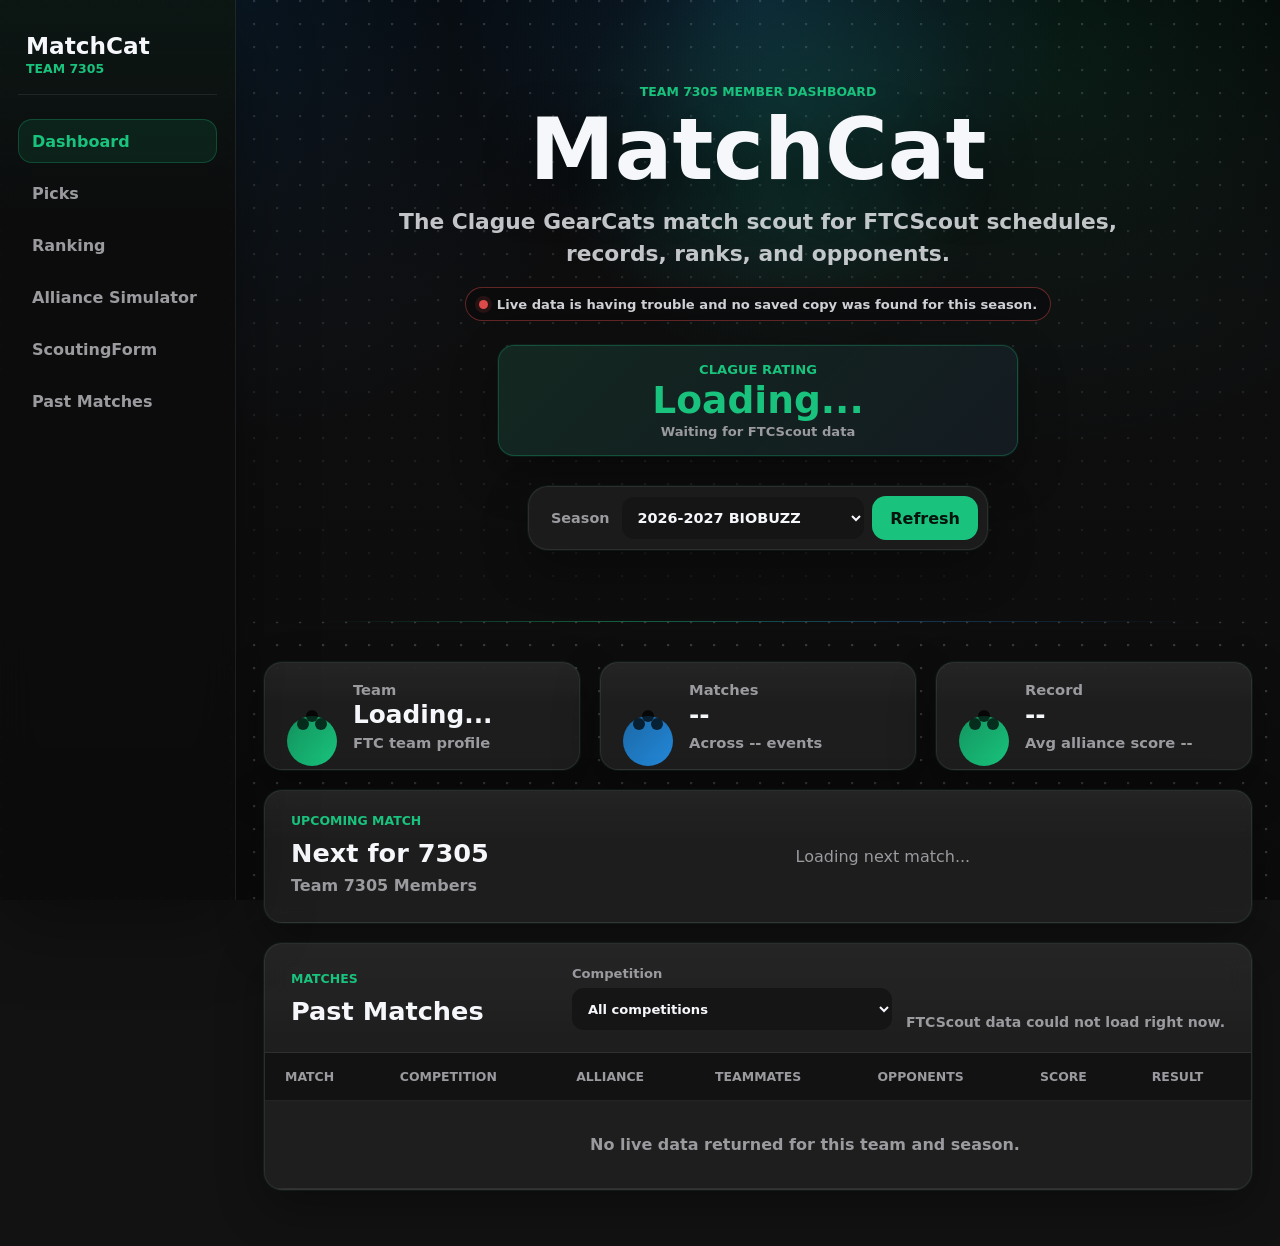
==== outputs/index.html @ bdf29955 "Pause ScoutingForm shoot points for two seconds" ====
<!doctype html>
<html lang="en">
  <head>
    <meta charset="utf-8">
    <meta name="viewport" content="width=device-width, initial-scale=1">
    <title>MatchCat | Team 7305 Member Dashboard</title>
    <meta
      name="description"
      content="MatchCat is a team 7305 member dashboard using live FTCScout data."
    >
    <meta name="theme-color" content="#0b0b0c">
    <link rel="manifest" href="manifest.webmanifest">
    <link rel="stylesheet" href="styles.css?v=20260912-shootpause2s">
  </head>
  <body>
    <button class="mobile-menu-button" id="sidebar-toggle" type="button" aria-label="Open navigation" aria-expanded="false">
      <span></span>
      <span></span>
      <span></span>
    </button>
    <aside class="app-sidebar" id="app-sidebar" aria-label="MatchCat navigation">
      <div class="app-sidebar__brand">
        <strong>MatchCat</strong>
        <span>Team 7305</span>
      </div>
      <nav class="app-sidebar__nav">
        <a href="#page-title" class="sidebar-link is-active">Dashboard</a>
        <button class="sidebar-link" id="picks-open" type="button">Picks</button>
        <button class="sidebar-link" id="ranking-open" type="button">Ranking</button>
        <button class="sidebar-link" id="sim-open" type="button">Alliance Simulator</button>
        <button class="sidebar-link" id="auto-open" type="button">ScoutingForm</button>
        <a href="#matches" class="sidebar-link">Past Matches</a>
      </nav>
    </aside>
    <div class="sidebar-backdrop" id="sidebar-backdrop" hidden></div>
    <div class="picks-backdrop" id="picks-backdrop" hidden></div>
    <div class="ranking-backdrop" id="ranking-backdrop" hidden></div>
    <div class="sim-backdrop" id="sim-backdrop" hidden></div>
    <section class="picks-menu" id="picks-menu" aria-labelledby="picks-title" hidden>
      <div class="picks-menu__header">
        <div>
          <p class="section-kicker">Alliance Captain</p>
          <h2 id="picks-title">Picks</h2>
        </div>
        <button class="button button--dark button--small" id="picks-close" type="button">Close</button>
      </div>
      <div class="picks-menu__controls">
        <label>
          Competition
          <select id="picks-event-filter">
            <option value="all">All loaded competitions</option>
          </select>
        </label>
      </div>
      <div class="status picks-menu__status" id="picks-status">Ranking teams from FTCScout data...</div>
      <div class="picks-list" id="picks-list">
        <div class="empty">Loading pick list...</div>
      </div>
    </section>
    <section class="ranking-menu" id="ranking-menu" aria-labelledby="ranking-title" hidden>
      <div class="ranking-menu__header">
        <div>
          <p class="section-kicker">Competition Standings</p>
          <h2 id="ranking-title">Ranking</h2>
        </div>
        <button class="button button--dark button--small" id="ranking-close" type="button">Close</button>
      </div>
      <div class="ranking-menu__controls">
        <label>
          Competition
          <select id="ranking-event-filter"></select>
        </label>
      </div>
      <div class="status ranking-menu__status" id="ranking-status">Choose a competition to see rankings.</div>
      <div class="ranking-list" id="ranking-list">
        <div class="empty">Loading rankings...</div>
      </div>
    </section>
    <section class="sim-menu" id="sim-menu" aria-labelledby="sim-title" hidden>
      <div class="sim-menu__header">
        <div>
          <p class="section-kicker">Playoff Forecast</p>
          <h2 id="sim-title">Alliance Simulator</h2>
        </div>
        <button class="button button--dark button--small" id="sim-close" type="button">Close</button>
      </div>
      <div class="sim-menu__controls">
        <label>
          Competition
          <select id="sim-event-filter"></select>
        </label>
        <label>
          Partner
          <select id="sim-partner-filter"></select>
        </label>
      </div>
      <div class="status sim-menu__status" id="sim-status">Pick a partner to simulate alliances.</div>
      <div class="sim-list" id="sim-list">
        <div class="empty">Loading simulator...</div>
      </div>
    </section>
    <div class="auto-backdrop" id="auto-backdrop" hidden></div>
    <section class="auto-team-menu" id="auto-team-menu" aria-labelledby="auto-team-title" hidden>
      <form class="auto-team-card" id="auto-team-form">
        <div>
          <p class="section-kicker">ScoutingForm</p>
          <h2 id="auto-team-title">What team is this?</h2>
        </div>
        <label>
          Team number or name
          <input id="auto-team-input" type="text" inputmode="text" autocomplete="off" placeholder="7305 or team name">
        </label>
        <label>
          Game
          <select id="auto-game-input"></select>
        </label>
        <label>
          Date added
          <input id="auto-date-input" type="date">
        </label>
        <label>
          Motor RPM
          <select id="auto-rpm-input">
            <option value="312rpm">312rpm</option>
            <option value="435rpm">435rpm</option>
            <option value="460rpm">460rpm</option>
            <option value="470rpm+">470rpm+</option>
          </select>
        </label>
        <label>
          Robot picture
          <input id="auto-photo-input" type="file" accept="image/*" capture="environment">
        </label>
        <label>
          Notes
          <textarea id="auto-notes-input" rows="4" placeholder="Write scouting notes for this team..."></textarea>
        </label>
        <div class="auto-photo-preview" id="auto-photo-preview" hidden>
          <img id="auto-photo-img" alt="Robot picture preview">
          <button class="button button--dark button--small" id="auto-photo-clear" type="button">Remove Photo</button>
        </div>
        <div class="auto-team-actions">
          <button class="button button--dark button--small" id="auto-team-test" type="button">Test Team</button>
          <button class="button button--small" type="submit">Start Drawing</button>
        </div>
        <p class="auto-save-status" id="auto-team-status">Saved ScoutingForms stay on this device.</p>
      </form>
    </section>
    <section class="auto-menu" id="auto-menu" aria-labelledby="auto-title" hidden>
      <div class="auto-menu__header">
        <div>
          <p class="section-kicker">ScoutingForm</p>
          <h2 id="auto-title">Field</h2>
          <small id="auto-current-team">No team selected</small>
        </div>
        <p class="auto-header-hint">Click a line or point to select it</p>
        <div class="auto-menu__photo" id="auto-menu-photo" hidden>
          <img id="auto-menu-photo-img" alt="Saved robot picture">
        </div>
        <div class="auto-menu__actions">
          <button class="button button--dark button--small" id="auto-change-team" type="button">Change Team</button>
          <button class="button button--dark button--small" id="auto-close" type="button">Close</button>
        </div>
      </div>
      <div class="auto-toolbar" aria-label="ScoutingForm path controls">
        <div class="auto-toolbar__group">
          <button class="tool-button is-active" id="auto-erase" type="button">+ Control Point</button>
          <button class="tool-button" id="auto-shoot" type="button">Shoot</button>
          <button class="tool-button" id="auto-stop" type="button">- Control Point</button>
          <button class="tool-button tool-button--primary" id="auto-connect" type="button">Create Path to Last Point</button>
        </div>
        <div class="auto-toolbar__quick">
          <button class="tool-button tool-button--icon" id="auto-undo" type="button" title="Undo last point">Undo</button>
          <button class="tool-button tool-button--play" id="auto-play" type="button">Play</button>
          <button class="tool-button" id="auto-clear" type="button">Clear</button>
        </div>
        <label>
          Color
          <input id="auto-color" type="color" value="#19c37d">
        </label>
        <label>
          Line
          <input id="auto-size" type="range" min="3" max="28" value="9">
        </label>
        <button class="button button--dark button--small" id="auto-save" type="button">Save Form</button>
        <button class="button button--dark button--small" id="auto-download" type="button">Download</button>
        <p class="auto-save-status" id="auto-save-status">Choose a team to save.</p>
        <p class="auto-cloud-status" id="auto-cloud-status">Cloud sync off.</p>
        <p class="auto-path-hint">Click to place points. Drag from a point to create a straight line.</p>
      </div>
      <div class="auto-stage">
        <canvas id="auto-canvas" width="1440" height="1440" aria-label="Drag path control points"></canvas>
      </div>
    </section>

    <main>
      <section class="hero" aria-labelledby="page-title">
        <img class="hero__image" src="matchcat-hero.png" alt="">
        <div class="hero__overlay"></div>
        <div class="hero__content">
          <p class="eyebrow">Team 7305 member dashboard</p>
          <h1 id="page-title">MatchCat</h1>
          <p class="hero__copy">
            The Clague GearCats match scout for FTCScout schedules, records, ranks, and opponents.
          </p>
          <div class="data-status" id="data-status" aria-live="polite">
            <span class="data-status__dot"></span>
            <span>Checking FTCScout and Orange Alliance cache...</span>
          </div>
          <div class="clague-rating" id="clague-rating" aria-live="polite">
            <span>Clague rating</span>
            <strong>Loading...</strong>
            <small>Waiting for FTCScout data</small>
          </div>
          <form class="controls hero-controls" id="tracker-form">
            <label>
              Season
              <select id="year-input">
                <option value="2013">2012-2013 Ring It Up!</option>
                <option value="2014">2013-2014 Block Party!</option>
                <option value="2015">2014-2015 Cascade Effect</option>
                <option value="2016">2015-2016 FIRST RES-Q</option>
                <option value="2017">2016-2017 Velocity Vortex</option>
                <option value="2018">2017-2018 FIRST Relic Recovery</option>
                <option value="2019">2018-2019 Rover Ruckus</option>
                <option value="2020">2019-2020 SKYSTONE</option>
                <option value="2021">2020-2021 Ultimate Goal</option>
                <option value="2022">2021-2022 Freight Frenzy</option>
                <option value="2023">2022-2023 POWERPLAY</option>
                <option value="2024">2023-2024 CENTERSTAGE</option>
                <option value="2025">2024-2025 INTO THE DEEP</option>
                <option value="2026">2025-2026 DECODE</option>
                <option value="2027" selected>2026-2027 BIOBUZZ</option>
              </select>
            </label>
            <button class="button button--dark" type="submit">Refresh</button>
          </form>
        </div>
      </section>

      <section class="shell">
        <section class="summary-grid" aria-label="Team and match summary">
          <article class="summary-card">
            <span>Team</span>
            <strong id="team-name">Loading...</strong>
            <small id="team-location">FTC team profile</small>
          </article>
          <article class="summary-card">
            <span>Matches</span>
            <strong id="match-count">--</strong>
            <small id="event-count">Across -- events</small>
          </article>
          <article class="summary-card">
            <span>Record</span>
            <strong id="record-count">--</strong>
            <small id="avg-score">Avg alliance score --</small>
          </article>
          <article class="summary-card summary-card--hidden">
            <span>Next/Latest</span>
            <strong id="latest-match">--</strong>
            <small id="latest-event">Waiting for data</small>
          </article>
        </section>

        <section class="upcoming-panel" aria-labelledby="upcoming-title">
          <div>
            <p class="section-kicker">Upcoming Match</p>
            <h2 id="upcoming-title">Next for 7305</h2>
            <span class="team-label" id="team-title">Team 7305 Members</span>
          </div>
          <div class="upcoming-card" id="upcoming-card">
            <div class="empty">Loading next match...</div>
          </div>
        </section>

        <section class="panel team-detail-panel" id="team-detail-panel" hidden>
          <div class="panel__header">
            <div>
              <p class="section-kicker">Opponent Tab</p>
              <h2 id="team-detail-title">Team details</h2>
            </div>
            <button class="button button--dark button--small" id="team-detail-close" type="button">Close</button>
          </div>
          <div class="team-detail" id="team-detail-body"></div>
        </section>

        <section class="panel" id="matches">
          <div class="panel__header">
            <div>
              <p class="section-kicker">Matches</p>
              <h2>Past Matches</h2>
            </div>
            <div class="panel__actions">
              <label>
                Competition
                <select id="event-filter">
                  <option value="all">All competitions</option>
                </select>
              </label>
              <div class="status" id="status">Loading FTCScout data...</div>
            </div>
          </div>
          <div class="table-wrap">
            <table>
              <thead>
                <tr>
                  <th>Match</th>
                  <th>Competition</th>
                  <th>Alliance</th>
                  <th>Teammates</th>
                  <th>Opponents</th>
                  <th>Score</th>
                  <th>Result</th>
                  <th>Time</th>
                </tr>
              </thead>
              <tbody id="match-body"></tbody>
            </table>
          </div>
        </section>
      </section>
    </main>

    <script src="cloud-config.js?v=20260912-shootpause2s"></script>
    <script src="app.js?v=20260912-shootpause2s"></script>
  </body>
</html>
---- outputs/styles.css ----
:root {
  color-scheme: dark;
  --ink: #f6f7fb;
  --muted: #9a9a9f;
  --page: #0b0b0c;
  --panel: #222222;
  --panel-soft: #1a1a1b;
  --line: #373737;
  --blue: #2388d9;
  --green: #19c37d;
  --red: #dc4a4a;
  --panel-glass: rgba(34, 34, 34, 0.82);
  --panel-glow: 0 0 0 1px rgba(25, 195, 125, 0.08), 0 18px 48px rgba(0, 0, 0, 0.32);
  --shadow: 0 24px 70px rgba(0, 0, 0, 0.34);
  --ease: cubic-bezier(0.2, 0.8, 0.2, 1);
}

* {
  box-sizing: border-box;
}

::selection {
  background: rgba(25, 195, 125, 0.3);
  color: var(--ink);
}

html {
  scroll-behavior: smooth;
}

* {
  scrollbar-width: thin;
  scrollbar-color: rgba(25, 195, 125, 0.45) rgba(255, 255, 255, 0.04);
}

::-webkit-scrollbar {
  width: 10px;
  height: 10px;
}

::-webkit-scrollbar-track {
  background: rgba(255, 255, 255, 0.04);
}

::-webkit-scrollbar-thumb {
  border: 2px solid rgba(10, 10, 11, 0.86);
  border-radius: 999px;
  background: rgba(25, 195, 125, 0.48);
}

body {
  margin: 0;
  min-height: 100vh;
  background:
    radial-gradient(circle at 82% 8%, rgba(25, 195, 125, 0.13), transparent 29%),
    radial-gradient(circle at 14% 0%, rgba(35, 136, 217, 0.16), transparent 32%),
    radial-gradient(circle at 1px 1px, rgba(255, 255, 255, 0.18) 1px, transparent 1.7px) 0 0 / 23px 23px,
    linear-gradient(180deg, #050506 0%, #101011 38%, #0b0b0c 100%);
  background-attachment: fixed;
  color: var(--ink);
  font-family:
    Inter, ui-sans-serif, system-ui, -apple-system, BlinkMacSystemFont, "Segoe UI",
    sans-serif;
}

body.modal-open {
  overflow: hidden;
}

a {
  color: inherit;
}

main {
  margin-left: 236px;
}

.mobile-menu-button {
  display: none;
}

.app-sidebar {
  position: fixed;
  inset: 0 auto 0 0;
  z-index: 40;
  width: 236px;
  display: grid;
  align-content: start;
  gap: 24px;
  border-right: 1px solid rgba(255, 255, 255, 0.08);
  background:
    linear-gradient(180deg, rgba(25, 195, 125, 0.06), transparent 24%),
    rgba(12, 12, 13, 0.92);
  backdrop-filter: blur(18px);
  box-shadow: var(--shadow);
  padding: 26px 18px;
}

.app-sidebar__brand {
  display: grid;
  gap: 4px;
  padding: 8px 8px 18px;
  border-bottom: 1px solid rgba(255, 255, 255, 0.08);
}

.app-sidebar__brand strong {
  color: var(--ink);
  font-size: 1.45rem;
  line-height: 1;
}

.app-sidebar__brand span {
  color: var(--green);
  font-size: 0.78rem;
  font-weight: 900;
  text-transform: uppercase;
}

.app-sidebar__nav {
  display: grid;
  gap: 8px;
}

.sidebar-link {
  min-height: 44px;
  display: flex;
  align-items: center;
  width: 100%;
  border: 1px solid transparent;
  border-radius: 14px;
  background: transparent;
  padding: 0 13px;
  color: var(--muted);
  font: inherit;
  font-weight: 900;
  text-decoration: none;
  text-align: left;
  cursor: pointer;
  transition:
    background 160ms ease,
    border-color 160ms ease,
    color 160ms ease,
    transform 160ms var(--ease);
}

.sidebar-link:hover,
.sidebar-link:focus-visible,
.sidebar-link.is-active {
  border-color: rgba(25, 195, 125, 0.26);
  background: rgba(25, 195, 125, 0.1);
  color: var(--green);
  outline: none;
}

.sidebar-link:hover,
.sidebar-link:focus-visible {
  transform: translateX(2px);
}

.sidebar-backdrop {
  display: none;
}

.picks-backdrop,
.ranking-backdrop,
.sim-backdrop,
.auto-backdrop {
  position: fixed;
  inset: 0;
  z-index: 70;
  background: rgba(0, 0, 0, 0.66);
  backdrop-filter: blur(5px);
}

.picks-backdrop[hidden],
.picks-menu[hidden],
.ranking-backdrop[hidden],
.ranking-menu[hidden],
.sim-backdrop[hidden],
.sim-menu[hidden],
.auto-team-menu[hidden],
.auto-backdrop[hidden],
.auto-menu[hidden] {
  display: none !important;
}

.auto-team-menu {
  position: fixed;
  inset: 0;
  z-index: 82;
  display: grid;
  place-items: center;
  padding: 22px;
  pointer-events: none;
}

.auto-team-card {
  width: min(100%, 430px);
  display: grid;
  gap: 18px;
  border: 1px solid rgba(25, 195, 125, 0.28);
  border-radius: 18px;
  background:
    linear-gradient(180deg, rgba(255, 255, 255, 0.035), transparent),
    var(--panel-glass);
  box-shadow: var(--panel-glow);
  backdrop-filter: blur(18px);
  padding: 24px;
  pointer-events: auto;
}

.auto-team-card h2 {
  margin: 4px 0 0;
  font-size: 1.5rem;
  line-height: 1.05;
}

.auto-team-card label {
  display: grid;
  gap: 8px;
  color: var(--muted);
  font-size: 0.82rem;
  font-weight: 850;
}

.auto-team-card input,
.auto-team-card select,
.auto-team-card textarea {
  width: 100%;
  min-height: 46px;
  border: 1px solid var(--line);
  border-radius: 10px;
  background: rgba(10, 10, 11, 0.68);
  color: var(--ink);
  font: inherit;
  font-weight: 800;
  padding: 0 12px;
}

.auto-team-card textarea {
  min-height: 96px;
  resize: vertical;
  line-height: 1.35;
  padding: 12px;
}

.auto-team-card input:focus,
.auto-team-card select:focus,
.auto-team-card textarea:focus {
  border-color: rgba(25, 195, 125, 0.56);
  box-shadow: 0 0 0 4px rgba(25, 195, 125, 0.1);
  outline: none;
}

.auto-photo-preview {
  display: grid;
  grid-template-columns: 72px 1fr;
  gap: 12px;
  align-items: center;
  border: 1px solid var(--line);
  border-radius: 12px;
  background: var(--panel-soft);
  padding: 10px;
}

.auto-photo-preview[hidden],
.auto-menu__photo[hidden] {
  display: none !important;
}

.auto-photo-preview img,
.auto-menu__photo img,
.team-auto-card__photo {
  display: block;
  aspect-ratio: 1;
  object-fit: cover;
  border: 1px solid rgba(25, 195, 125, 0.24);
  border-radius: 12px;
  background: #05090b;
}

.auto-photo-preview img {
  width: 72px;
}

.auto-team-actions,
.auto-menu__actions {
  display: flex;
  flex-wrap: wrap;
  gap: 10px;
}

.picks-menu,
.ranking-menu,
.sim-menu,
.auto-menu {
  position: fixed;
  top: 26px;
  right: 26px;
  bottom: 26px;
  left: 262px;
  z-index: 80;
  display: grid;
  grid-template-rows: auto auto auto minmax(0, 1fr);
  overflow: hidden;
  border: 1px solid rgba(25, 195, 125, 0.26);
  border-radius: 20px;
  background:
    linear-gradient(180deg, rgba(255, 255, 255, 0.035), transparent 30%),
    rgba(28, 28, 29, 0.94);
  box-shadow: var(--panel-glow);
  backdrop-filter: blur(20px);
  animation: menu-enter 220ms var(--ease) both;
}

@keyframes menu-enter {
  from {
    opacity: 0;
    transform: translateY(8px) scale(0.992);
  }

  to {
    opacity: 1;
    transform: translateY(0) scale(1);
  }
}

.picks-menu__header,
.ranking-menu__header,
.sim-menu__header,
.auto-menu__header {
  display: flex;
  align-items: center;
  justify-content: space-between;
  gap: 16px;
  border-bottom: 1px solid rgba(255, 255, 255, 0.08);
  padding: 22px 26px;
}

.auto-menu__header small {
  display: block;
  margin-top: 5px;
  color: var(--green);
  font-size: 0.78rem;
  font-weight: 900;
}

.auto-menu__photo {
  margin-left: auto;
}

.auto-menu__photo img {
  width: 76px;
}

.picks-menu__status,
.ranking-menu__status,
.sim-menu__status {
  max-width: none;
  border-bottom: 1px solid rgba(255, 255, 255, 0.08);
  padding: 12px 26px;
  text-align: left;
}

.picks-menu__controls,
.ranking-menu__controls,
.sim-menu__controls {
  border-bottom: 1px solid rgba(255, 255, 255, 0.08);
  padding: 14px 26px;
}

.picks-menu__controls label,
.ranking-menu__controls label,
.sim-menu__controls label {
  display: grid;
  grid-template-columns: 120px minmax(220px, 420px);
  gap: 12px;
  align-items: center;
  color: var(--muted);
  font-size: 0.82rem;
  font-weight: 850;
}

.auto-menu {
  grid-template-rows: auto auto minmax(0, 1fr);
}

.auto-menu .auto-menu__header {
  padding: 12px 18px;
}

.auto-menu__header h2 {
  font-size: clamp(1.25rem, 3vw, 1.8rem);
}

.auto-toolbar {
  display: grid;
  grid-template-columns: minmax(0, 1fr) auto auto auto;
  gap: 7px 10px;
  align-items: center;
  border: 1px solid rgba(255, 255, 255, 0.09);
  border-radius: 12px;
  background: rgba(14, 14, 15, 0.62);
  margin: 8px 12px;
  padding: 8px;
}

.auto-toolbar__group {
  grid-column: 1 / -1;
  display: flex;
  flex-wrap: wrap;
  gap: 7px;
}

.auto-toolbar__quick {
  grid-column: 1 / 2;
  display: flex;
  flex-wrap: wrap;
  gap: 7px;
}

.auto-header-hint {
  margin: 0 0 0 auto;
  color: var(--muted);
  font-size: 0.8rem;
  font-weight: 800;
}

.tool-button {
  min-height: 32px;
  border: 1px solid rgba(255, 255, 255, 0.11);
  border-radius: 9px;
  background: rgba(31, 31, 32, 0.92);
  color: var(--ink);
  font: inherit;
  font-size: 0.76rem;
  font-weight: 900;
  padding: 0 10px;
  cursor: pointer;
  transition:
    background 160ms ease,
    border-color 160ms ease,
    color 160ms ease,
    transform 160ms var(--ease),
    box-shadow 160ms ease;
}

.tool-button--primary {
  border-color: rgba(35, 136, 217, 0.44);
  background: rgba(35, 136, 217, 0.18);
  color: #dceeff;
}

.tool-button--play {
  margin-left: auto;
  border-color: rgba(25, 195, 125, 0.34);
}

.tool-button--icon {
  min-width: 44px;
  padding: 0 8px;
}

.tool-button:hover,
.tool-button:focus-visible,
.tool-button.is-active {
  border-color: rgba(25, 195, 125, 0.42);
  background: rgba(25, 195, 125, 0.14);
  box-shadow: 0 0 0 3px rgba(25, 195, 125, 0.08);
  color: var(--green);
  outline: none;
}

.tool-button:hover,
.tool-button:focus-visible {
  transform: translateY(-1px);
}

.auto-toolbar label {
  display: grid;
  grid-template-columns: auto minmax(0, 1fr);
  gap: 6px;
  align-items: center;
  color: var(--muted);
  font-size: 0.75rem;
  font-weight: 850;
}

.auto-toolbar input[type="color"] {
  width: 42px;
  height: 32px;
  border: 1px solid var(--line);
  border-radius: 8px;
  background: var(--panel-soft);
  padding: 3px;
}

.auto-toolbar input[type="range"] {
  width: 100%;
  accent-color: var(--green);
}

.auto-save-status {
  grid-column: 2 / -1;
  margin: 0;
  color: var(--muted);
  font-size: 0.72rem;
  font-weight: 800;
}

.auto-cloud-status {
  grid-column: 2 / -1;
  margin: -3px 0 0;
  border: 1px solid rgba(35, 136, 217, 0.28);
  border-radius: 10px;
  background: rgba(35, 136, 217, 0.08);
  color: rgba(246, 247, 251, 0.84);
  font-size: 0.72rem;
  font-weight: 850;
  line-height: 1.35;
  padding: 7px 10px;
}

.auto-cloud-status[data-mode="on"] {
  border-color: rgba(25, 195, 125, 0.28);
  background: rgba(25, 195, 125, 0.08);
}

.auto-cloud-status[data-mode="syncing"] {
  border-color: rgba(35, 136, 217, 0.42);
}

.auto-cloud-status[data-mode="offline"],
.auto-cloud-status[data-mode="off"] {
  border-color: rgba(255, 255, 255, 0.08);
  background: rgba(255, 255, 255, 0.035);
  color: var(--muted);
}

.auto-path-hint {
  grid-column: 2 / -1;
  margin: -3px 0 0;
  color: rgba(246, 247, 251, 0.66);
  font-size: 0.72rem;
  font-weight: 800;
}

.auto-stage {
  min-height: 0;
  display: grid;
  place-items: center;
  overflow: auto;
  background: rgba(11, 11, 12, 0.72);
  border: 1px solid rgba(255, 255, 255, 0.08);
  border-radius: 14px;
  margin: 0 12px 12px;
  padding: 10px;
}

#auto-canvas {
  width: min(100%, 820px, calc(100vh - 196px));
  aspect-ratio: 1;
  height: auto;
  border: 1px solid rgba(25, 195, 125, 0.18);
  border-radius: 12px;
  background: #101011;
  box-shadow: var(--shadow);
  touch-action: none;
  cursor: grab;
}

#auto-canvas:active {
  cursor: grabbing;
}

.hero {
  position: relative;
  min-height: 390px;
  display: grid;
  align-items: center;
  overflow: hidden;
}

.hero::after {
  content: "";
  position: absolute;
  inset: auto 8% 0;
  height: 1px;
  background: linear-gradient(90deg, transparent, rgba(25, 195, 125, 0.45), rgba(35, 136, 217, 0.35), transparent);
}

.hero__image {
  display: none;
}

.hero__overlay {
  position: absolute;
  inset: 0;
  background:
    radial-gradient(circle at 52% 24%, rgba(25, 195, 125, 0.14), transparent 30%),
    radial-gradient(circle at top, rgba(35, 136, 217, 0.2), transparent 38%),
    linear-gradient(180deg, rgba(5, 5, 6, 0.1), rgba(13, 13, 14, 0.78));
}

.hero__content {
  position: relative;
  width: min(960px, calc(100% - 32px));
  margin: 0 auto;
  padding: 84px 0 72px;
  text-align: center;
}

.eyebrow,
.section-kicker {
  margin: 0 0 10px;
  color: var(--green);
  font-size: 0.78rem;
  font-weight: 850;
  letter-spacing: 0;
  text-transform: uppercase;
}

h1,
h2,
h3 {
  margin: 0;
  letter-spacing: 0;
}

h1 {
  font-size: clamp(3.25rem, 7vw, 5.35rem);
  line-height: 0.95;
  text-shadow: 0 16px 46px rgba(0, 0, 0, 0.55);
}

h2 {
  font-size: clamp(1.35rem, 2vw, 2rem);
}

.hero__copy {
  max-width: 760px;
  margin: 16px auto 0;
  color: rgba(246, 247, 251, 0.78);
  font-size: clamp(1.05rem, 1.7vw, 1.4rem);
  font-weight: 700;
  line-height: 1.45;
}

.data-status {
  width: fit-content;
  max-width: min(620px, 100%);
  min-height: 34px;
  display: inline-flex;
  align-items: center;
  gap: 9px;
  margin: 18px auto 0;
  border: 1px solid rgba(35, 136, 217, 0.3);
  border-radius: 999px;
  background: rgba(12, 12, 13, 0.82);
  color: rgba(246, 247, 251, 0.84);
  font-size: 0.82rem;
  font-weight: 850;
  padding: 8px 13px;
}

.data-status__dot {
  width: 9px;
  height: 9px;
  flex: 0 0 auto;
  border-radius: 999px;
  background: var(--blue);
  box-shadow: 0 0 0 4px rgba(35, 136, 217, 0.14);
}

.data-status[data-mode="live"] {
  border-color: rgba(25, 195, 125, 0.34);
}

.data-status[data-mode="checking"] {
  border-color: rgba(35, 136, 217, 0.42);
}

.data-status[data-mode="checking"] .data-status__dot {
  background: var(--blue);
  animation: pulse-dot 1.1s ease-in-out infinite;
}

.data-status[data-mode="live"] .data-status__dot {
  background: var(--green);
  box-shadow: 0 0 0 4px rgba(25, 195, 125, 0.15);
}

.data-status[data-mode="cached"],
.data-status[data-mode="offline"] {
  border-color: rgba(35, 136, 217, 0.42);
}

.data-status[data-mode="cached"] .data-status__dot,
.data-status[data-mode="offline"] .data-status__dot {
  background: var(--blue);
}

.data-status[data-mode="error"] {
  border-color: rgba(220, 74, 74, 0.42);
}

.data-status[data-mode="error"] .data-status__dot {
  background: var(--red);
  box-shadow: 0 0 0 4px rgba(220, 74, 74, 0.13);
}

@keyframes pulse-dot {
  0%,
  100% {
    transform: scale(1);
    opacity: 0.75;
  }

  50% {
    transform: scale(1.35);
    opacity: 1;
  }
}

.clague-rating {
  width: min(520px, 100%);
  margin: 24px auto 0;
  padding: 16px 20px;
  border: 1px solid rgba(25, 195, 125, 0.28);
  border-radius: 16px;
  background:
    linear-gradient(135deg, rgba(25, 195, 125, 0.12), rgba(35, 136, 217, 0.07)),
    rgba(20, 20, 21, 0.82);
  box-shadow: var(--panel-glow);
  backdrop-filter: blur(14px);
}

.clague-rating span,
.clague-rating small {
  display: block;
  color: var(--muted);
  font-size: 0.82rem;
  font-weight: 850;
}

.clague-rating span {
  color: var(--green);
  text-transform: uppercase;
}

.clague-rating strong {
  display: block;
  margin: 5px 0 4px;
  min-height: 34px;
  color: var(--green);
  font-size: clamp(1.7rem, 3vw, 2.35rem);
  line-height: 1;
}

.hero-controls {
  width: min(460px, 100%);
  min-height: 62px;
  margin: 30px auto 0;
  display: grid;
  grid-template-columns: 1fr auto;
  gap: 8px;
  align-items: center;
  padding: 9px 9px 9px 22px;
  border: 1px solid rgba(255, 255, 255, 0.08);
  border-radius: 20px;
  background: rgba(32, 32, 32, 0.78);
  box-shadow: var(--panel-glow);
  backdrop-filter: blur(14px);
}

.controls label {
  display: grid;
  grid-template-columns: auto 1fr;
  gap: 12px;
  align-items: center;
  color: var(--muted);
  font-size: 0.9rem;
  font-weight: 850;
  text-align: left;
}

select {
  width: 100%;
  height: 42px;
  border: 0;
  border-radius: 12px;
  background: #151516;
  color: var(--ink);
  font: inherit;
  font-weight: 850;
  padding: 0 12px;
}

.button {
  min-height: 44px;
  display: inline-flex;
  align-items: center;
  justify-content: center;
  border: 0;
  border-radius: 14px;
  padding: 0 18px;
  font: inherit;
  font-weight: 900;
  text-decoration: none;
  cursor: pointer;
  transition:
    transform 160ms ease,
    box-shadow 160ms ease,
    filter 160ms ease;
}

.button:hover,
.button:focus-visible {
  transform: translateY(-1px);
  filter: brightness(1.05);
  box-shadow: 0 12px 28px rgba(25, 195, 125, 0.14);
  outline: none;
}

.button:active {
  transform: translateY(0);
}

.button--dark {
  background: var(--green);
  color: #06130d;
}

.button--small {
  min-height: 36px;
  border-radius: 12px;
  padding: 0 14px;
  font-size: 0.84rem;
}

.shell {
  width: min(1440px, calc(100% - 56px));
  margin: 0 auto 56px;
  position: relative;
  z-index: 2;
}

.summary-grid {
  display: grid;
  grid-template-columns: repeat(3, minmax(0, 1fr));
  gap: 20px;
  margin: 40px auto 20px;
}

.summary-card,
.upcoming-panel,
.panel {
  border: 1px solid rgba(255, 255, 255, 0.07);
  border-radius: 18px;
  background:
    linear-gradient(180deg, rgba(255, 255, 255, 0.035), transparent 38%),
    var(--panel-glass);
  box-shadow: var(--panel-glow);
  backdrop-filter: blur(12px);
  transition:
    border-color 180ms ease,
    transform 180ms var(--ease),
    background 180ms ease;
}

.summary-card:hover,
.upcoming-panel:hover,
.panel:hover {
  border-color: rgba(25, 195, 125, 0.16);
  background:
    linear-gradient(180deg, rgba(255, 255, 255, 0.045), transparent 38%),
    rgba(38, 38, 39, 0.86);
  transform: translateY(-2px);
}

.summary-card {
  min-height: 92px;
  display: grid;
  gap: 4px;
  align-content: center;
  padding: 18px 22px 18px 88px;
  position: relative;
  overflow: hidden;
}

.summary-card::before,
.summary-card::after {
  transition:
    transform 180ms var(--ease),
    opacity 180ms ease;
}

.summary-card:hover::before {
  transform: translateY(-50%) scale(1.06);
}

body.is-loading .summary-card::before {
  opacity: 0.72;
}

body.is-loading .summary-card strong,
body.is-loading .summary-card small {
  opacity: 0.64;
}

body.is-loading .summary-card::after {
  animation: pulse-dot 1.1s ease-in-out infinite;
}

.summary-card::before {
  content: "";
  position: absolute;
  left: 22px;
  top: 50%;
  width: 50px;
  height: 50px;
  border-radius: 50%;
  background:
    linear-gradient(135deg, rgba(0, 0, 0, 0.24), transparent),
    var(--green);
}

.summary-card:nth-child(2)::before {
  background:
    linear-gradient(135deg, rgba(0, 0, 0, 0.24), transparent),
    var(--blue);
}

.summary-card:nth-child(3)::before {
  background:
    linear-gradient(135deg, rgba(0, 0, 0, 0.24), transparent),
    var(--green);
}

.summary-card::after {
  content: "";
  position: absolute;
  left: 41px;
  top: 50%;
  width: 12px;
  height: 12px;
  border-radius: 50%;
  background: rgba(0, 0, 0, 0.72);
  box-shadow:
    -9px 8px 0 rgba(0, 0, 0, 0.72),
    9px 8px 0 rgba(0, 0, 0, 0.72);
  transform: translateY(-50%);
}

.summary-card--hidden {
  display: none;
}

.summary-card span,
.summary-card small {
  color: var(--muted);
  font-size: 0.92rem;
  font-weight: 750;
}

.summary-card strong {
  display: block;
  min-height: 28px;
  font-size: clamp(1.2rem, 2vw, 1.55rem);
  line-height: 1.05;
}

.upcoming-panel {
  display: grid;
  grid-template-columns: minmax(240px, 0.36fr) minmax(0, 1fr);
  gap: 20px;
  align-items: start;
  margin-top: 20px;
  overflow: hidden;
}

.upcoming-panel > div:first-child,
.panel__header {
  padding: 22px 26px;
}

.team-label {
  display: block;
  margin-top: 8px;
  color: var(--muted);
  font-weight: 800;
}

.upcoming-card {
  min-width: 0;
  padding: 22px 26px 22px 0;
}

.upcoming-match {
  display: grid;
  grid-template-columns: minmax(180px, 0.78fr) minmax(220px, 0.85fr) minmax(260px, 1fr);
  gap: 18px;
  align-items: start;
}

.upcoming-match h3 {
  margin: 12px 0 6px;
  font-size: clamp(1.65rem, 2.4vw, 2.25rem);
  line-height: 1;
}

.upcoming-match p {
  margin: 0;
  color: var(--muted);
  font-weight: 800;
}

.upcoming-match__meta {
  display: grid;
  gap: 14px;
}

.upcoming-match__meta div,
.upcoming-match__opponents {
  min-height: 78px;
  border-left: 1px solid var(--line);
  padding-left: 16px;
}

.upcoming-match__meta span,
.upcoming-match__opponents > span {
  display: block;
  margin-bottom: 8px;
  color: var(--muted);
  font-size: 0.78rem;
  font-weight: 900;
  text-transform: uppercase;
}

.upcoming-match__meta strong {
  display: block;
  font-size: 1.05rem;
}

.panel {
  margin-top: 20px;
  overflow: hidden;
}

.panel__header {
  display: flex;
  justify-content: space-between;
  gap: 16px;
  align-items: center;
  border-bottom: 1px solid rgba(255, 255, 255, 0.08);
}

.panel__actions {
  display: grid;
  grid-template-columns: minmax(220px, 320px) minmax(160px, auto);
  gap: 14px;
  align-items: end;
}

.panel__actions label {
  display: grid;
  grid-template-columns: 1fr;
  gap: 7px;
  color: var(--muted);
  font-size: 0.82rem;
  font-weight: 850;
}

.status {
  max-width: 380px;
  color: var(--muted);
  font-size: 0.88rem;
  font-weight: 800;
  text-align: right;
}

.table-wrap {
  overflow-x: auto;
  scrollbar-color: rgba(25, 195, 125, 0.45) rgba(255, 255, 255, 0.04);
}

table {
  width: 100%;
  min-width: 1080px;
  border-collapse: collapse;
}

th,
td {
  padding: 16px 20px;
  border-bottom: 1px solid rgba(255, 255, 255, 0.075);
  text-align: left;
  vertical-align: middle;
}

th {
  color: var(--muted);
  background: rgba(18, 18, 19, 0.92);
  font-size: 0.78rem;
  font-weight: 900;
  text-transform: uppercase;
}

td {
  font-weight: 750;
}

tbody tr {
  transition:
    background 160ms ease,
    transform 160ms var(--ease);
}

tbody tr:hover {
  background: rgba(255, 255, 255, 0.025);
}

.match-title {
  display: grid;
  gap: 3px;
}

.match-title span {
  color: var(--muted);
  font-size: 0.78rem;
}

.pill {
  width: max-content;
  display: inline-flex;
  align-items: center;
  min-height: 29px;
  border-radius: 999px;
  padding: 0 11px;
  color: #ffffff;
  font-size: 0.78rem;
  font-weight: 900;
}

.pill--red {
  background: var(--red);
}

.pill--blue {
  background: var(--blue);
}

.pill--neutral {
  background: var(--muted);
}

.result {
  color: var(--muted);
}

.result--win {
  color: var(--green);
}

.result--loss {
  color: var(--red);
}

.result--tie {
  color: var(--blue);
}

.score-red {
  color: var(--red);
}

.score-blue {
  color: var(--blue);
}

.team-rating-list {
  display: grid;
  gap: 8px;
  min-width: 176px;
}

.team-rating {
  display: grid;
  grid-template-columns: auto 1fr;
  gap: 2px 8px;
  align-items: center;
}

.team-link {
  width: max-content;
  max-width: 190px;
  border: 0;
  padding: 0;
  background: transparent;
  color: var(--ink);
  font: inherit;
  font-size: 0.94rem;
  font-weight: 900;
  text-align: left;
  cursor: pointer;
  transition:
    color 150ms ease,
    transform 150ms var(--ease);
}

.team-link:hover,
.team-link:focus-visible {
  color: var(--green);
  text-decoration: underline;
  transform: translateY(-1px);
  outline: none;
}

.team-rating span {
  color: var(--muted);
  font-size: 0.76rem;
}

.stars {
  grid-column: 1 / -1;
  color: var(--green) !important;
  letter-spacing: 0;
}

.rating-source {
  grid-column: 1 / -1;
  color: var(--blue) !important;
  font-size: 0.72rem !important;
}

.stars:empty {
  display: none;
}

.empty {
  padding: 34px 18px;
  color: var(--muted);
  text-align: center;
}

.team-detail {
  display: grid;
  gap: 18px;
  padding: 22px 26px 26px;
}

.team-detail__loading {
  border: 1px solid rgba(25, 195, 125, 0.22);
  border-radius: 12px;
  background: rgba(25, 195, 125, 0.08);
  color: var(--green);
  font-weight: 850;
  padding: 12px 14px;
}

.team-detail__stats {
  display: grid;
  grid-template-columns: repeat(auto-fit, minmax(140px, 1fr));
  gap: 12px;
}

.team-detail__stats article {
  min-height: 88px;
  display: grid;
  align-content: center;
  gap: 7px;
  border: 1px solid var(--line);
  border-radius: 14px;
  background: var(--panel-soft);
  padding: 14px;
}

.team-detail__stats span {
  color: var(--muted);
  font-size: 0.76rem;
  font-weight: 900;
  text-transform: uppercase;
}

.team-detail__stats strong {
  font-size: clamp(1.05rem, 2vw, 1.45rem);
  line-height: 1.05;
}

.team-detail__stats small {
  color: var(--muted);
  font-size: 0.76rem;
  font-weight: 900;
}

.team-auto-list {
  display: grid;
  gap: 10px;
  border: 1px solid var(--line);
  border-radius: 14px;
  background: rgba(255, 255, 255, 0.025);
  padding: 14px;
}

.team-auto-list__header,
.team-auto-card {
  display: flex;
  align-items: center;
  justify-content: space-between;
  gap: 12px;
}

.team-auto-list__header h3 {
  margin: 0;
  font-size: 1rem;
}

.team-auto-list__header span,
.team-auto-card span,
.team-auto-card small {
  color: var(--muted);
  font-size: 0.78rem;
  font-weight: 850;
}

.team-auto-card {
  border: 1px solid var(--line);
  border-radius: 12px;
  background: var(--panel-soft);
  padding: 12px;
}

.team-auto-card__photo {
  width: 64px;
  flex: 0 0 64px;
}

.team-auto-card div:first-child {
  display: grid;
  gap: 3px;
}

.team-auto-card strong {
  color: var(--ink);
  font-size: 1rem;
}

.team-auto-card__notes {
  max-width: 62ch;
  margin: 4px 0 0;
  color: var(--ink);
  font-size: 0.82rem;
  font-weight: 750;
  line-height: 1.35;
  white-space: pre-wrap;
}

.team-auto-card__actions {
  display: flex;
  flex-wrap: wrap;
  gap: 8px;
  justify-content: flex-end;
}

.team-detail__table-wrap {
  overflow-x: auto;
}

.team-detail__table {
  min-width: 940px;
}

.picks-list {
  display: grid;
  gap: 12px;
  align-content: start;
  overflow-y: auto;
  padding: 18px;
}

.ranking-list {
  display: grid;
  gap: 12px;
  align-content: start;
  overflow-y: auto;
  padding: 18px;
}

.sim-list {
  display: grid;
  gap: 12px;
  align-content: start;
  overflow-y: auto;
  padding: 18px;
}

.pick-card {
  display: grid;
  grid-template-columns: 56px minmax(0, 1fr) minmax(260px, auto);
  gap: 16px;
  align-items: center;
  border: 1px solid rgba(255, 255, 255, 0.08);
  border-radius: 16px;
  background:
    linear-gradient(135deg, rgba(25, 195, 125, 0.055), transparent 42%),
    rgba(24, 24, 25, 0.88);
  padding: 14px;
  transition:
    border-color 170ms ease,
    transform 170ms var(--ease),
    background 170ms ease;
}

.pick-card:hover {
  border-color: rgba(25, 195, 125, 0.22);
  transform: translateY(-2px);
}

.ranking-card {
  display: grid;
  grid-template-columns: 76px minmax(0, 1fr) minmax(360px, auto);
  gap: 2px 24px;
  align-items: center;
  border: 1px solid transparent;
  border-radius: 14px;
  background: transparent;
  padding: 12px 14px;
  transition:
    border-color 160ms ease,
    background 160ms ease,
    transform 160ms var(--ease);
}

.ranking-card:hover {
  border-color: rgba(35, 136, 217, 0.2);
  background: rgba(255, 255, 255, 0.035);
  transform: translateX(2px);
}

.ranking-card--home {
  border-color: rgba(25, 195, 125, 0.28);
  background:
    linear-gradient(90deg, rgba(25, 195, 125, 0.14), rgba(25, 195, 125, 0.05));
}

.ranking-card__number {
  color: var(--ink);
  font-size: 1.12rem;
  font-weight: 950;
}

.ranking-card--home .ranking-card__number {
  color: var(--green);
}

.ranking-card__main {
  display: grid;
  gap: 3px;
  min-width: 0;
}

.ranking-card__team {
  width: auto;
  max-width: none;
  display: block;
  color: var(--ink);
  font-size: 1.02rem;
  font-weight: 950;
  text-align: left;
}

.ranking-card__location {
  color: #d6dbe2;
  font-size: 0.88rem;
  font-weight: 750;
}

.ranking-card__stars {
  margin-top: 2px;
}

.ranking-card__stats {
  display: grid;
  grid-template-columns: repeat(4, minmax(66px, 1fr));
  gap: 8px;
}

.ranking-card__stats span {
  display: grid;
  gap: 4px;
  border: 1px solid rgba(255, 255, 255, 0.06);
  border-radius: 10px;
  background: rgba(255, 255, 255, 0.045);
  padding: 8px 10px;
  color: var(--muted);
  font-size: 0.72rem;
  font-weight: 900;
  text-transform: uppercase;
}

.ranking-card__stats strong {
  color: var(--ink);
  font-size: 1rem;
}

.sim-card,
.sim-summary-card {
  display: grid;
  grid-template-columns: 56px minmax(0, 1fr) minmax(260px, auto);
  gap: 16px;
  align-items: center;
  border: 1px solid rgba(255, 255, 255, 0.08);
  border-radius: 16px;
  background:
    linear-gradient(135deg, rgba(35, 136, 217, 0.055), transparent 42%),
    rgba(24, 24, 25, 0.88);
  padding: 14px;
  transition:
    border-color 170ms ease,
    transform 170ms var(--ease),
    background 170ms ease;
}

.sim-card:hover,
.sim-summary-card:hover {
  border-color: rgba(35, 136, 217, 0.24);
  transform: translateY(-2px);
}

.sim-summary-card {
  grid-template-columns: minmax(0, 1fr) minmax(260px, auto);
  border-color: rgba(25, 195, 125, 0.34);
  background: linear-gradient(135deg, rgba(25, 195, 125, 0.12), rgba(35, 136, 217, 0.1));
}

.sim-summary-card span,
.sim-summary-card small {
  display: block;
  color: var(--muted);
  font-size: 0.78rem;
  font-weight: 850;
}

.sim-summary-card strong {
  display: block;
  margin: 3px 0;
  color: var(--ink);
  font-size: 1.18rem;
}

.sim-card__rank {
  width: 44px;
  height: 44px;
  display: grid;
  place-items: center;
  border-radius: 50%;
  background: var(--blue);
  color: #eef7ff;
  font-weight: 950;
}

.sim-card__main,
.sim-card__teams {
  min-width: 0;
}

.sim-card__main {
  display: grid;
  gap: 6px;
}

.sim-card__teams {
  display: flex;
  flex-wrap: wrap;
  gap: 7px;
  align-items: center;
}

.sim-card__teams > span {
  color: var(--muted);
  font-weight: 950;
}

.sim-team-link {
  width: auto;
  max-width: 100%;
  display: inline-flex;
  gap: 7px;
  align-items: baseline;
  color: var(--ink);
  font-size: 1rem;
}

.sim-team-link span {
  color: var(--green);
}

.pick-card__rank {
  width: 44px;
  height: 44px;
  display: grid;
  place-items: center;
  border-radius: 50%;
  background: linear-gradient(135deg, var(--green), #55e0a2);
  color: #06130d;
  box-shadow: 0 12px 28px rgba(25, 195, 125, 0.18);
  font-weight: 950;
}

.pick-card__main {
  display: grid;
  gap: 5px;
  min-width: 0;
}

.pick-card__team {
  width: auto;
  max-width: none;
  display: flex;
  gap: 8px;
  align-items: baseline;
  color: var(--ink);
  font-size: 1.05rem;
}

.pick-card__team span {
  color: var(--green);
}

.pick-card__meta {
  color: var(--muted);
  font-size: 0.82rem;
  font-weight: 800;
}

.pick-card__stats {
  display: grid;
  grid-template-columns: repeat(3, minmax(72px, 1fr));
  gap: 8px;
}

.pick-card__stats span {
  display: grid;
  gap: 4px;
  border: 1px solid rgba(255, 255, 255, 0.06);
  border-radius: 10px;
  background: rgba(255, 255, 255, 0.045);
  padding: 8px 10px;
  color: var(--muted);
  font-size: 0.72rem;
  font-weight: 900;
  text-transform: uppercase;
}

.pick-card__stats strong {
  color: var(--ink);
  font-size: 1rem;
}

.mobile-match-card {
  display: none;
}

@media (max-width: 980px) {
  main {
    margin-left: 0;
  }

  .mobile-menu-button {
    position: fixed;
    top: 12px;
    left: 12px;
    z-index: 60;
    width: 44px;
    height: 44px;
    display: grid;
    place-items: center;
    gap: 4px;
    border: 1px solid rgba(255, 255, 255, 0.1);
    border-radius: 14px;
    background: rgba(10, 10, 11, 0.88);
    box-shadow: var(--panel-glow);
    backdrop-filter: blur(14px);
    padding: 10px;
  }

  .mobile-menu-button span {
    width: 20px;
    height: 2px;
    border-radius: 999px;
    background: var(--ink);
  }

  .app-sidebar {
    width: min(280px, 82vw);
    transform: translateX(-105%);
    transition: transform 220ms var(--ease);
  }

  body.sidebar-open .app-sidebar {
    transform: translateX(0) !important;
  }

  body.auto-open .auto-menu,
  body.ranking-open .ranking-menu,
  body.sim-open .sim-menu,
  body.picks-open .picks-menu {
    display: grid;
  }

  body.auto-open .auto-backdrop,
  body.ranking-open .ranking-backdrop,
  body.sim-open .sim-backdrop,
  body.picks-open .picks-backdrop {
    display: block;
  }

  .sidebar-backdrop {
    position: fixed;
    inset: 0;
    z-index: 35;
    display: block;
    background: rgba(0, 0, 0, 0.58);
  }

  .sidebar-backdrop[hidden] {
    display: none;
  }

  .picks-menu,
  .ranking-menu,
  .sim-menu,
  .auto-menu {
    top: 66px;
    right: 10px;
    bottom: 10px;
    left: 10px;
    border-radius: 18px;
  }

  .picks-menu__header,
  .ranking-menu__header,
  .sim-menu__header,
  .auto-menu__header {
    flex-wrap: wrap;
    padding: 16px;
  }

  .auto-menu__photo {
    margin-left: 0;
  }

  .auto-menu__photo img {
    width: 58px;
  }

  .auto-toolbar {
    grid-template-columns: 1fr;
    gap: 7px;
    margin: 8px;
    padding: 8px;
  }

  .auto-toolbar__group {
    display: grid;
    grid-template-columns: repeat(2, minmax(0, 1fr));
  }

  .auto-toolbar__quick {
    grid-column: 1;
    display: grid;
    grid-template-columns: repeat(3, minmax(0, 1fr));
  }

  .auto-save-status,
  .auto-cloud-status,
  .auto-path-hint {
    grid-column: 1;
  }

  .tool-button {
    min-height: 31px;
    padding: 0 7px;
  }

  .auto-stage {
    margin: 0 8px 8px;
    padding: 8px;
  }

  #auto-canvas {
    width: min(100%, calc(100vh - 244px));
  }

  .picks-menu__controls,
  .ranking-menu__controls,
  .sim-menu__controls {
    padding: 12px 16px;
  }

  .picks-menu__controls label,
  .ranking-menu__controls label,
  .sim-menu__controls label {
    grid-template-columns: 1fr;
    gap: 7px;
  }

  .picks-menu__status,
  .ranking-menu__status,
  .sim-menu__status {
    padding: 11px 16px;
  }

  .summary-grid,
  .upcoming-panel,
  .upcoming-match,
  .team-detail__stats {
    grid-template-columns: 1fr;
  }

  .team-auto-list__header,
  .team-auto-card {
    align-items: flex-start;
    flex-direction: column;
  }

  .team-auto-card__actions {
    width: 100%;
    justify-content: stretch;
  }

  .team-auto-card__actions .button {
    flex: 1 1 130px;
  }

  .upcoming-card {
    padding: 0 26px 26px;
  }

  .panel__header {
    align-items: flex-start;
    flex-direction: column;
  }

  .panel__actions {
    width: 100%;
    grid-template-columns: 1fr;
  }

  .status {
    max-width: none;
    text-align: left;
  }

  .pick-card,
  .ranking-card,
  .sim-card,
  .sim-summary-card {
    grid-template-columns: 48px minmax(0, 1fr);
  }

  .sim-summary-card {
    grid-template-columns: 1fr;
  }

  .pick-card__stats,
  .ranking-card__stats {
    grid-column: 1 / -1;
  }
}

@media (max-width: 560px) {
  .hero {
    min-height: auto;
  }

  .hero__content {
    width: min(100% - 18px, 960px);
    padding: 38px 0 30px;
  }

  h1 {
    font-size: clamp(2.8rem, 15vw, 3.75rem);
  }

  .hero__copy {
    font-size: 0.98rem;
    line-height: 1.4;
  }

  .clague-rating {
    grid-template-columns: 1fr;
    gap: 8px;
    padding: 14px;
    text-align: left;
  }

  .clague-rating strong {
    min-height: 30px;
    font-size: 1.55rem;
  }

  .hero-controls {
    gap: 10px;
    border-radius: 14px;
    padding: 12px;
  }

  .hero-controls,
  .controls label {
    grid-template-columns: 1fr;
  }

  .controls {
    gap: 10px;
  }

  .button,
  select {
    width: 100%;
  }

  .shell {
    width: min(100% - 16px, 1440px);
    margin-bottom: 28px;
  }

  .summary-grid {
    gap: 12px;
    margin-top: 14px;
  }

  .summary-card {
    min-height: auto;
    border-radius: 16px;
    padding: 15px 14px 15px 66px;
  }

  .summary-card::before {
    left: 14px;
    width: 38px;
    height: 38px;
  }

  .summary-card::after {
    left: 27px;
    top: 32px;
  }

  .upcoming-panel,
  .panel {
    border-radius: 16px;
  }

  .upcoming-panel {
    gap: 0;
  }

  .upcoming-card {
    padding: 0 16px 16px;
  }

  .upcoming-match {
    gap: 14px;
  }

  .upcoming-match h3 {
    font-size: 1.35rem;
  }

  .upcoming-match__meta,
  .upcoming-match__opponents {
    min-height: auto;
    padding-top: 12px;
    border-left: 0;
    border-top: 1px solid var(--line);
  }

  .upcoming-panel > div:first-child,
  .panel__header {
    padding: 16px;
  }

  .panel {
    margin-top: 14px;
  }

  .panel__actions {
    gap: 10px;
  }

  .status {
    font-size: 0.78rem;
  }

  .team-detail {
    padding: 16px;
  }

  .team-detail__stats article {
    min-height: auto;
    padding: 12px;
  }

  .table-wrap,
  .team-detail__table-wrap {
    overflow-x: visible;
  }

  table,
  .team-detail__table {
    min-width: 0;
  }

  table,
  thead,
  tbody,
  tr,
  th,
  td {
    display: block;
  }

  thead {
    display: none;
  }

  tbody {
    display: grid;
    gap: 12px;
    padding: 12px;
  }

  tr {
    overflow: hidden;
    border: 1px solid rgba(255, 255, 255, 0.08);
    border-radius: 16px;
    background:
      linear-gradient(180deg, rgba(255, 255, 255, 0.035), transparent),
      var(--panel-soft);
    box-shadow: 0 12px 32px rgba(0, 0, 0, 0.22);
  }

  td {
    display: grid;
    grid-template-columns: minmax(86px, 0.38fr) minmax(0, 1fr);
    gap: 10px;
    align-items: start;
    border-bottom: 1px solid rgba(255, 255, 255, 0.06);
    padding: 11px 12px;
    overflow-wrap: anywhere;
  }

  td:last-child {
    border-bottom: 0;
  }

  td::before {
    content: attr(data-label);
    color: var(--muted);
    font-size: 0.72rem;
    font-weight: 900;
    line-height: 1.25;
    text-transform: uppercase;
  }

  td.empty {
    display: block;
    padding: 24px 16px;
  }

  td.empty::before {
    content: none;
  }

  .match-title,
  .team-rating-list {
    min-width: 0;
  }

  .team-rating {
    grid-template-columns: 1fr;
    gap: 3px;
  }

  .team-link {
    width: auto;
    max-width: 100%;
    overflow-wrap: anywhere;
  }

  .stars,
  .rating-source {
    grid-column: auto;
  }

  .pill {
    max-width: 100%;
  }

  #match-body td:not([data-label="Match"]) {
    display: none;
  }

  #match-body td[data-label="Match"] {
    display: block;
    border-bottom: 0;
    padding: 0;
  }

  #match-body td[data-label="Match"]::before {
    content: none;
  }

  #match-body .match-title--desktop {
    display: none;
  }

  #match-body .mobile-match-card {
    display: grid;
  }

  .mobile-match-card {
    overflow: hidden;
    border-radius: 16px;
    background:
      linear-gradient(180deg, rgba(255, 255, 255, 0.035), transparent),
      #171717;
  }

  .mobile-match-card__header {
    display: flex;
    align-items: flex-start;
    justify-content: space-between;
    gap: 10px;
    border-bottom: 1px solid var(--line);
    padding: 12px;
  }

  .mobile-match-card__header div {
    display: grid;
    min-width: 0;
    gap: 3px;
  }

  .mobile-match-card__header strong {
    color: var(--ink);
    font-size: 1.05rem;
    line-height: 1.1;
  }

  .mobile-match-card__header span {
    color: var(--muted);
    font-size: 0.76rem;
    line-height: 1.25;
  }

  .mobile-match-card__result {
    flex: 0 0 auto;
    border: 1px solid var(--line);
    border-radius: 999px;
    padding: 5px 9px;
    background: rgba(255, 255, 255, 0.055);
    color: var(--muted);
    font-size: 0.72rem;
    font-weight: 900;
    text-transform: uppercase;
  }

  .mobile-match-card__result.result--win {
    border-color: rgba(25, 195, 125, 0.45);
    color: var(--green);
  }

  .mobile-match-card__result.result--loss {
    border-color: rgba(255, 76, 76, 0.45);
    color: var(--red);
  }

  .mobile-match-card__result.result--tie {
    border-color: rgba(47, 134, 255, 0.45);
    color: var(--blue);
  }

  .mobile-match-board {
    display: grid;
    grid-template-columns: 66px minmax(0, 1fr) minmax(0, 1fr);
  }

  .mobile-match-board__head {
    min-height: 42px;
    display: grid;
    place-items: center;
    padding: 8px 6px;
    color: #ffffff;
    font-size: 0.78rem;
    font-weight: 950;
    line-height: 1.1;
    text-align: center;
  }

  .mobile-match-board__head--match {
    background: #242424;
  }

  .mobile-match-board__head--red {
    background: #bd1b22;
  }

  .mobile-match-board__head--blue {
    background: #245fb8;
  }

  .mobile-match-board__score {
    display: grid;
    align-content: start;
    gap: 6px;
    border-top: 1px solid rgba(255, 255, 255, 0.06);
    background: #242424;
    padding: 10px 6px;
    text-align: center;
  }

  .mobile-match-board__score strong {
    color: var(--ink);
    font-size: 0.95rem;
    line-height: 1.1;
  }

  .mobile-match-board__score span {
    color: var(--muted);
    font-size: 0.68rem;
    line-height: 1.2;
  }

  .mobile-alliance {
    display: grid;
    align-content: start;
    gap: 1px;
    min-width: 0;
  }

  .mobile-alliance--red {
    background: rgba(189, 27, 34, 0.18);
  }

  .mobile-alliance--blue {
    background: rgba(36, 95, 184, 0.22);
  }

  .mobile-team {
    min-height: 92px;
    display: grid;
    align-content: start;
    gap: 4px;
    padding: 9px 8px;
    background: rgba(255, 255, 255, 0.035);
  }

  .mobile-alliance--red .mobile-team:nth-child(odd) {
    background: rgba(189, 27, 34, 0.28);
  }

  .mobile-alliance--blue .mobile-team:nth-child(odd) {
    background: rgba(36, 95, 184, 0.32);
  }

  .mobile-team--clague {
    background: rgba(25, 195, 125, 0.22) !important;
    box-shadow: inset 3px 0 0 var(--green);
  }

  .mobile-team__name {
    width: 100%;
    display: grid;
    gap: 2px;
    color: #ffffff;
    font-size: 0.8rem;
    font-style: italic;
    font-weight: 900;
    line-height: 1.15;
  }

  .mobile-team__name span {
    color: #ffffff;
    font-size: 0.84rem;
    font-style: normal;
    line-height: 1;
  }

  .mobile-team__meta {
    color: rgba(255, 255, 255, 0.72);
    font-size: 0.66rem;
    font-weight: 800;
    line-height: 1.25;
  }

  .mobile-team .stars {
    color: var(--green) !important;
    font-size: 0.82rem;
    line-height: 1;
  }

  .mobile-team small {
    color: var(--blue);
    font-size: 0.62rem;
    font-weight: 800;
    line-height: 1.2;
  }

  .mobile-team--empty {
    min-height: 92px;
    color: var(--muted);
    font-weight: 900;
  }
}

@media (prefers-reduced-motion: reduce) {
  *,
  *::before,
  *::after {
    scroll-behavior: auto !important;
    transition-duration: 0.01ms !important;
    animation-duration: 0.01ms !important;
    animation-iteration-count: 1 !important;
  }
}
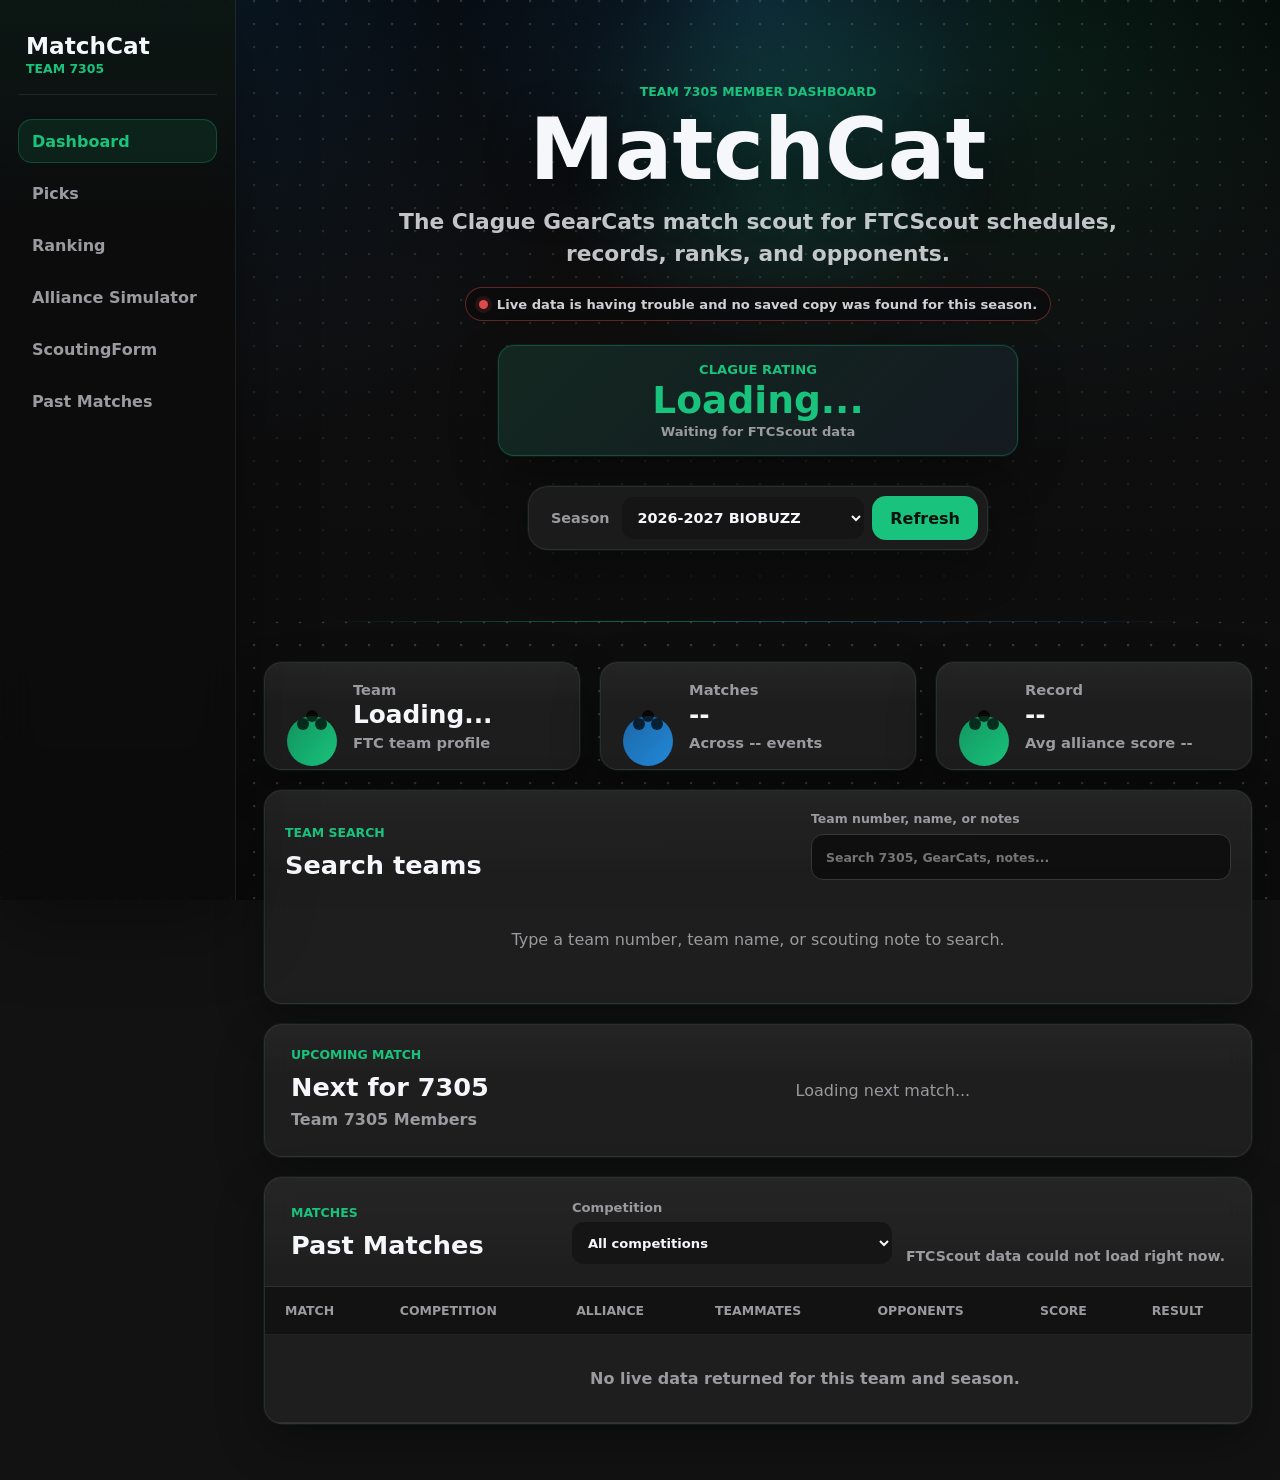
==== commit ee56bacc: "Add dashboard team search" ====
--- a/outputs/index.html
+++ b/outputs/index.html
@@ -10,7 +10,7 @@
     >
     <meta name="theme-color" content="#0b0b0c">
     <link rel="manifest" href="manifest.webmanifest">
-    <link rel="stylesheet" href="styles.css?v=20260912-shootpause2s">
+    <link rel="stylesheet" href="styles.css?v=20260912-teamsearch">
   </head>
   <body>
     <button class="mobile-menu-button" id="sidebar-toggle" type="button" aria-label="Open navigation" aria-expanded="false">
@@ -185,7 +185,7 @@
         <button class="button button--dark button--small" id="auto-save" type="button">Save Form</button>
         <button class="button button--dark button--small" id="auto-download" type="button">Download</button>
         <p class="auto-save-status" id="auto-save-status">Choose a team to save.</p>
-        <p class="auto-cloud-status" id="auto-cloud-status">Cloud sync off.</p>
+        <p class="auto-cloud-status" id="auto-cloud-status">Cloud sync on.</p>
         <p class="auto-path-hint">Click to place points. Drag from a point to create a straight line.</p>
       </div>
       <div class="auto-stage">
@@ -262,6 +262,22 @@
           </article>
         </section>
 
+        <section class="team-search-panel" aria-labelledby="team-search-title">
+          <div class="team-search-panel__header">
+            <div>
+              <p class="section-kicker">Team Search</p>
+              <h2 id="team-search-title">Search teams</h2>
+            </div>
+            <label class="team-search-box">
+              <span>Team number, name, or notes</span>
+              <input id="team-search-input" type="search" inputmode="search" autocomplete="off" placeholder="Search 7305, GearCats, notes...">
+            </label>
+          </div>
+          <div class="team-search-results" id="team-search-results">
+            <div class="empty">Type a team number, team name, or scouting note to search.</div>
+          </div>
+        </section>
+
         <section class="upcoming-panel" aria-labelledby="upcoming-title">
           <div>
             <p class="section-kicker">Upcoming Match</p>
@@ -321,7 +337,7 @@
       </section>
     </main>
 
-    <script src="cloud-config.js?v=20260912-shootpause2s"></script>
-    <script src="app.js?v=20260912-shootpause2s"></script>
+    <script src="cloud-config.js?v=20260912-teamsearch"></script>
+    <script src="app.js?v=20260912-teamsearch"></script>
   </body>
 </html>
--- a/outputs/styles.css
+++ b/outputs/styles.css
@@ -853,6 +853,7 @@
 }
 
 .summary-card,
+.team-search-panel,
 .upcoming-panel,
 .panel {
   border: 1px solid rgba(255, 255, 255, 0.07);
@@ -869,6 +870,7 @@
 }
 
 .summary-card:hover,
+.team-search-panel:hover,
 .upcoming-panel:hover,
 .panel:hover {
   border-color: rgba(25, 195, 125, 0.16);
@@ -876,6 +878,125 @@
     linear-gradient(180deg, rgba(255, 255, 255, 0.045), transparent 38%),
     rgba(38, 38, 39, 0.86);
   transform: translateY(-2px);
+}
+
+.team-search-panel {
+  display: grid;
+  gap: 16px;
+  margin: 0 auto 20px;
+  padding: 20px;
+}
+
+.team-search-panel__header {
+  display: grid;
+  grid-template-columns: minmax(0, 1fr) minmax(260px, 420px);
+  gap: 16px;
+  align-items: end;
+}
+
+.team-search-panel h2 {
+  margin: 4px 0 0;
+  font-size: clamp(1.35rem, 2vw, 2rem);
+}
+
+.team-search-box {
+  display: grid;
+  gap: 8px;
+  color: var(--muted);
+  font-size: 0.78rem;
+  font-weight: 850;
+}
+
+.team-search-box input {
+  width: 100%;
+  min-height: 46px;
+  border: 1px solid var(--line);
+  border-radius: 12px;
+  background: rgba(10, 10, 11, 0.72);
+  color: var(--ink);
+  font: inherit;
+  font-weight: 850;
+  padding: 0 14px;
+}
+
+.team-search-box input:focus {
+  border-color: rgba(25, 195, 125, 0.52);
+  box-shadow: 0 0 0 4px rgba(25, 195, 125, 0.1);
+  outline: none;
+}
+
+.team-search-results {
+  display: grid;
+  gap: 10px;
+}
+
+.team-search-card {
+  display: grid;
+  grid-template-columns: minmax(0, 1fr) minmax(112px, auto) auto;
+  gap: 14px;
+  align-items: center;
+  border: 1px solid rgba(255, 255, 255, 0.075);
+  border-radius: 14px;
+  background: rgba(8, 8, 9, 0.46);
+  padding: 14px;
+}
+
+.team-search-card__main {
+  display: grid;
+  gap: 4px;
+  min-width: 0;
+}
+
+.team-search-card__main span {
+  color: var(--green);
+  font-size: 0.76rem;
+  font-weight: 950;
+}
+
+.team-search-card__main strong {
+  color: var(--ink);
+  font-size: 1.05rem;
+  line-height: 1.15;
+}
+
+.team-search-card__main small,
+.team-search-card__rating small {
+  color: var(--muted);
+  font-size: 0.72rem;
+  font-weight: 850;
+}
+
+.team-search-card__main p {
+  margin: 5px 0 0;
+  color: rgba(246, 247, 251, 0.78);
+  font-size: 0.82rem;
+  font-weight: 750;
+  line-height: 1.35;
+}
+
+.team-search-card__empty-note {
+  color: var(--muted) !important;
+}
+
+.team-search-card__rating {
+  display: grid;
+  gap: 4px;
+  justify-items: end;
+}
+
+.team-search-card .team-link {
+  width: auto;
+  max-width: none;
+  min-height: 36px;
+  display: inline-flex;
+  align-items: center;
+  border: 1px solid rgba(25, 195, 125, 0.24);
+  border-radius: 12px;
+  background: var(--green);
+  color: #06130d;
+  padding: 0 14px;
+  font-size: 0.84rem;
+  text-decoration: none;
 }
 
 .summary-card {
@@ -1715,6 +1836,25 @@
     display: block;
   }
 
+  .auto-team-menu {
+    align-items: start;
+    justify-items: center;
+    min-height: 100dvh;
+    overflow-y: auto;
+    -webkit-overflow-scrolling: touch;
+    padding: 72px 12px max(18px, env(safe-area-inset-bottom));
+    pointer-events: auto;
+  }
+
+  .auto-team-card {
+    width: min(100%, 440px);
+    max-height: calc(100dvh - 90px);
+    overflow-y: auto;
+    -webkit-overflow-scrolling: touch;
+    overscroll-behavior: contain;
+    padding: 18px;
+  }
+
   .sidebar-backdrop {
     position: fixed;
     inset: 0;
@@ -1731,11 +1871,18 @@
   .ranking-menu,
   .sim-menu,
   .auto-menu {
-    top: 66px;
-    right: 10px;
-    bottom: 10px;
-    left: 10px;
+    top: 58px;
+    right: 8px;
+    bottom: 8px;
+    left: 8px;
     border-radius: 18px;
+  }
+
+  .auto-menu {
+    grid-template-rows: auto auto minmax(340px, 1fr);
+    overflow-y: auto;
+    -webkit-overflow-scrolling: touch;
+    overscroll-behavior: contain;
   }
 
   .picks-menu__header,
@@ -1743,7 +1890,21 @@
   .sim-menu__header,
   .auto-menu__header {
     flex-wrap: wrap;
-    padding: 16px;
+    gap: 10px;
+    padding: 12px;
+  }
+
+  .auto-menu__header h2 {
+    font-size: 1.18rem;
+  }
+
+  .auto-menu__header small {
+    margin-top: 3px;
+    font-size: 0.68rem;
+  }
+
+  .auto-header-hint {
+    display: none;
   }
 
   .auto-menu__photo {
@@ -1756,9 +1917,9 @@
 
   .auto-toolbar {
     grid-template-columns: 1fr;
-    gap: 7px;
-    margin: 8px;
-    padding: 8px;
+    gap: 6px;
+    margin: 6px;
+    padding: 6px;
   }
 
   .auto-toolbar__group {
@@ -1779,17 +1940,30 @@
   }
 
   .tool-button {
-    min-height: 31px;
+    min-height: 34px;
     padding: 0 7px;
+    font-size: 0.68rem;
+  }
+
+  .auto-toolbar label {
+    font-size: 0.66rem;
+  }
+
+  .auto-toolbar input[type="color"] {
+    width: 38px;
+    height: 30px;
   }
 
   .auto-stage {
-    margin: 0 8px 8px;
+    align-items: start;
+    min-height: 340px;
+    margin: 0 6px 6px;
     padding: 8px;
   }
 
   #auto-canvas {
-    width: min(100%, calc(100vh - 244px));
+    width: min(100%, 560px);
+    max-width: calc(100vw - 32px);
   }
 
   .picks-menu__controls,
@@ -1870,6 +2044,74 @@
 }
 
 @media (max-width: 560px) {
+  .auto-menu {
+    top: 6px;
+    right: 4px;
+    bottom: 4px;
+    left: 4px;
+    border-radius: 12px;
+    grid-template-rows: auto auto minmax(300px, 1fr);
+  }
+
+  .auto-menu__header {
+    padding: 9px 10px;
+  }
+
+  .auto-menu__actions {
+    width: 100%;
+    display: grid;
+    grid-template-columns: repeat(2, minmax(0, 1fr));
+  }
+
+  .auto-menu__actions .button {
+    min-height: 36px;
+    padding: 0 8px;
+  }
+
+  .auto-menu__photo img {
+    width: 48px;
+  }
+
+  .auto-toolbar {
+    margin: 4px;
+    padding: 5px;
+  }
+
+  .auto-toolbar__group,
+  .auto-toolbar__quick {
+    gap: 5px;
+  }
+
+  .auto-toolbar__group {
+    grid-template-columns: repeat(2, minmax(0, 1fr));
+  }
+
+  .auto-toolbar__quick {
+    grid-template-columns: repeat(3, minmax(0, 1fr));
+  }
+
+  .auto-save-status,
+  .auto-cloud-status,
+  .auto-path-hint {
+    font-size: 0.66rem;
+    line-height: 1.25;
+  }
+
+  .auto-cloud-status {
+    padding: 6px 8px;
+  }
+
+  .auto-stage {
+    min-height: 310px;
+    margin: 0 4px 4px;
+    padding: 6px;
+  }
+
+  #auto-canvas {
+    max-width: calc(100vw - 22px);
+    border-radius: 9px;
+  }
+
   .hero {
     min-height: auto;
   }
@@ -1923,6 +2165,32 @@
   .shell {
     width: min(100% - 16px, 1440px);
     margin-bottom: 28px;
+  }
+
+  .team-search-panel {
+    gap: 12px;
+    border-radius: 14px;
+    padding: 14px;
+  }
+
+  .team-search-panel__header,
+  .team-search-card {
+    grid-template-columns: 1fr;
+  }
+
+  .team-search-card {
+    align-items: stretch;
+    gap: 10px;
+    padding: 12px;
+  }
+
+  .team-search-card__rating {
+    justify-items: start;
+  }
+
+  .team-search-card .team-link {
+    justify-content: center;
+    width: 100%;
   }
 
   .summary-grid {
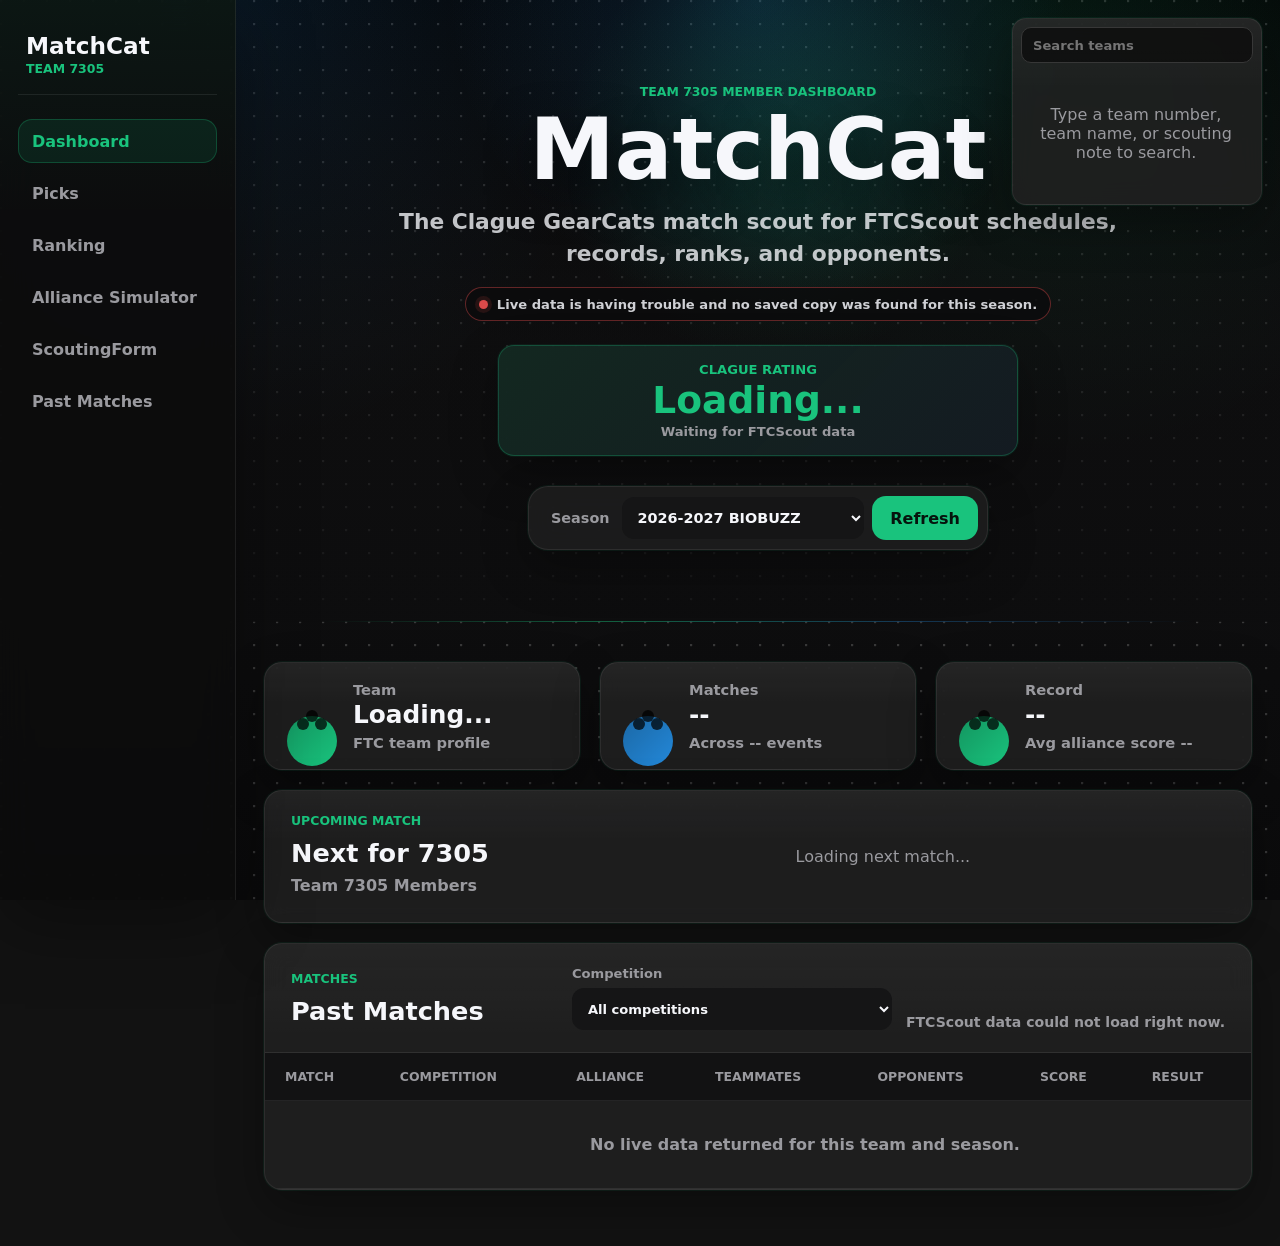
==== commit 4178c53c: "Make dashboard search compact" ====
--- a/outputs/index.html
+++ b/outputs/index.html
@@ -10,7 +10,7 @@
     >
     <meta name="theme-color" content="#0b0b0c">
     <link rel="manifest" href="manifest.webmanifest">
-    <link rel="stylesheet" href="styles.css?v=20260912-teamsearch">
+    <link rel="stylesheet" href="styles.css?v=20260913-smallsearch">
   </head>
   <body>
     <button class="mobile-menu-button" id="sidebar-toggle" type="button" aria-label="Open navigation" aria-expanded="false">
@@ -197,6 +197,12 @@
       <section class="hero" aria-labelledby="page-title">
         <img class="hero__image" src="matchcat-hero.png" alt="">
         <div class="hero__overlay"></div>
+        <section class="team-search-panel" aria-label="Team search">
+          <input id="team-search-input" type="search" inputmode="search" autocomplete="off" placeholder="Search teams">
+          <div class="team-search-results" id="team-search-results">
+            <div class="empty">Type a team number, team name, or scouting note to search.</div>
+          </div>
+        </section>
         <div class="hero__content">
           <p class="eyebrow">Team 7305 member dashboard</p>
           <h1 id="page-title">MatchCat</h1>
@@ -262,22 +268,6 @@
           </article>
         </section>
 
-        <section class="team-search-panel" aria-labelledby="team-search-title">
-          <div class="team-search-panel__header">
-            <div>
-              <p class="section-kicker">Team Search</p>
-              <h2 id="team-search-title">Search teams</h2>
-            </div>
-            <label class="team-search-box">
-              <span>Team number, name, or notes</span>
-              <input id="team-search-input" type="search" inputmode="search" autocomplete="off" placeholder="Search 7305, GearCats, notes...">
-            </label>
-          </div>
-          <div class="team-search-results" id="team-search-results">
-            <div class="empty">Type a team number, team name, or scouting note to search.</div>
-          </div>
-        </section>
-
         <section class="upcoming-panel" aria-labelledby="upcoming-title">
           <div>
             <p class="section-kicker">Upcoming Match</p>
@@ -337,7 +327,7 @@
       </section>
     </main>
 
-    <script src="cloud-config.js?v=20260912-teamsearch"></script>
-    <script src="app.js?v=20260912-teamsearch"></script>
+    <script src="cloud-config.js?v=20260913-smallsearch"></script>
+    <script src="app.js?v=20260913-smallsearch"></script>
   </body>
 </html>
--- a/outputs/styles.css
+++ b/outputs/styles.css
@@ -881,45 +881,33 @@
 }
 
 .team-search-panel {
-  display: grid;
-  gap: 16px;
-  margin: 0 auto 20px;
-  padding: 20px;
-}
-
-.team-search-panel__header {
-  display: grid;
-  grid-template-columns: minmax(0, 1fr) minmax(260px, 420px);
-  gap: 16px;
-  align-items: end;
-}
-
-.team-search-panel h2 {
-  margin: 4px 0 0;
-  font-size: clamp(1.35rem, 2vw, 2rem);
-}
-
-.team-search-box {
+  position: absolute;
+  top: 18px;
+  right: max(18px, calc((100vw - 1440px) / 2 + 18px));
+  z-index: 3;
+  width: min(250px, calc(100% - 36px));
+  max-height: min(520px, calc(100% - 36px));
   display: grid;
   gap: 8px;
-  color: var(--muted);
-  font-size: 0.78rem;
-  font-weight: 850;
-}
-
-.team-search-box input {
+  overflow: visible;
+  border-radius: 14px;
+  padding: 8px;
+}
+
+.team-search-panel > input {
   width: 100%;
-  min-height: 46px;
+  min-height: 36px;
   border: 1px solid var(--line);
-  border-radius: 12px;
+  border-radius: 10px;
   background: rgba(10, 10, 11, 0.72);
   color: var(--ink);
   font: inherit;
+  font-size: 0.82rem;
   font-weight: 850;
-  padding: 0 14px;
-}
-
-.team-search-box input:focus {
+  padding: 0 11px;
+}
+
+.team-search-panel > input:focus {
   border-color: rgba(25, 195, 125, 0.52);
   box-shadow: 0 0 0 4px rgba(25, 195, 125, 0.1);
   outline: none;
@@ -927,18 +915,21 @@
 
 .team-search-results {
   display: grid;
-  gap: 10px;
+  gap: 8px;
+  max-height: 360px;
+  overflow-y: auto;
+  padding-right: 2px;
 }
 
 .team-search-card {
   display: grid;
-  grid-template-columns: minmax(0, 1fr) minmax(112px, auto) auto;
-  gap: 14px;
+  grid-template-columns: minmax(0, 1fr) auto;
+  gap: 9px 12px;
   align-items: center;
   border: 1px solid rgba(255, 255, 255, 0.075);
   border-radius: 14px;
   background: rgba(8, 8, 9, 0.46);
-  padding: 14px;
+  padding: 11px;
 }
 
 .team-search-card__main {
@@ -955,7 +946,7 @@
 
 .team-search-card__main strong {
   color: var(--ink);
-  font-size: 1.05rem;
+  font-size: 0.96rem;
   line-height: 1.15;
 }
 
@@ -972,6 +963,10 @@
   font-size: 0.82rem;
   font-weight: 750;
   line-height: 1.35;
+  display: -webkit-box;
+  overflow: hidden;
+  -webkit-box-orient: vertical;
+  -webkit-line-clamp: 2;
 }
 
 .team-search-card__empty-note {
@@ -985,6 +980,8 @@
 }
 
 .team-search-card .team-link {
+  grid-column: 1 / -1;
+  justify-content: center;
   width: auto;
   max-width: none;
   min-height: 36px;
@@ -2168,12 +2165,13 @@
   }
 
   .team-search-panel {
-    gap: 12px;
-    border-radius: 14px;
-    padding: 14px;
-  }
-
-  .team-search-panel__header,
+    top: 10px;
+    right: 10px;
+    width: min(210px, calc(100% - 70px));
+    border-radius: 12px;
+    padding: 6px;
+  }
+
   .team-search-card {
     grid-template-columns: 1fr;
   }
